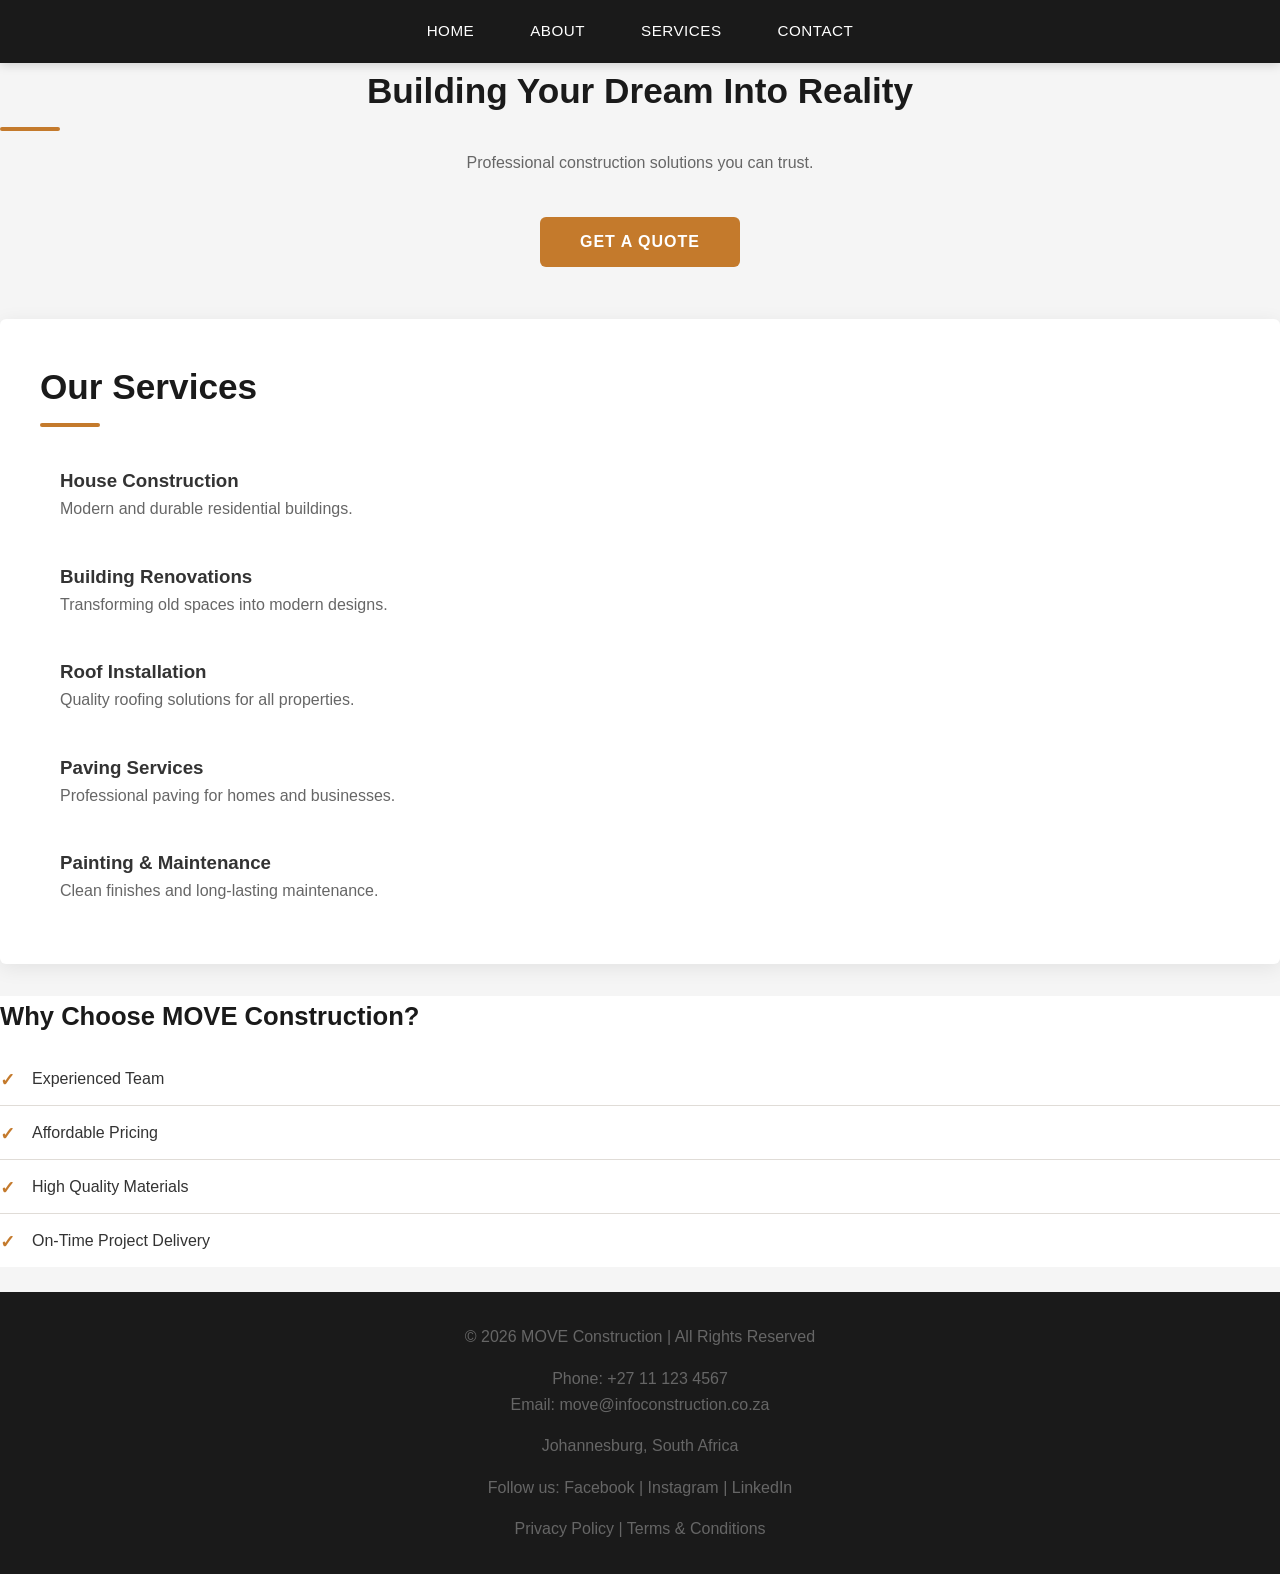
==== services.html @ b83f12c8 "added all the website files via upload" ====
<!DOCTYPE html>
<html lang="en">
<head>
    <meta charset="UTF-8">
    <meta name="viewport" content="width=device-width, initial-scale=1.0">
    <title>Services</title>
    <link href="style.css" rel="stylesheet" />

</head>
<body>

    <nav>
        <a href="index.html">Home</a>
        <a href="about.html">About</a>
        <a href="services.html">Services</a>
        <a href="contact.html">Contact</a>
    </nav>

    <!-- Hero Section -->
    <section class="hero">
        <h1>Building Your Dream Into Reality</h1>
        <p>Professional construction solutions you can trust.</p>
        <br>
        <a href="contact.html">
    <button>Get a Quote</button>
</a>
    </section>
<br>
<br>
    <!-- Services Section -->
    <section class="content">
        <h1>Our Services</h1>

        <div class="services-container">

            <div class="service-card">
                <h3>House Construction</h3>
                <p>Modern and durable residential buildings.</p>
            </div>

            <div class="service-card">
                <h3>Building Renovations</h3>
                <p>Transforming old spaces into modern designs.</p>
            </div>

            <div class="service-card">
                <h3>Roof Installation</h3>
                <p>Quality roofing solutions for all properties.</p>
            </div>

            <div class="service-card">
                <h3>Paving Services</h3>
                <p>Professional paving for homes and businesses.</p>
            </div>

            <div class="service-card">
                <h3>Painting & Maintenance</h3>
                <p>Clean finishes and long-lasting maintenance.</p>
            </div>

        </div>
    </section>

    
    <section class="why-us">
        <h2>Why Choose MOVE Construction?</h2>

        <ul>
            <li>Experienced Team</li>
            <li>Affordable Pricing</li>
            <li>High Quality Materials</li>
            <li>On-Time Project Delivery</li>
        </ul>
    </section>
<br>
    

    <footer>
        <p>© 2026 MOVE Construction | All Rights Reserved</p>

        <p>
             Phone: +27 11 123 4567 <br>
             Email: move@infoconstruction.co.za
        </p>

        <p>
             Johannesburg, South Africa
        </p>

        <p>
            Follow us:
            Facebook | Instagram | LinkedIn
        </p>

        <p>
            Privacy Policy | Terms & Conditions
        </p>
    </footer>

</body>
</html>
---- style.css ----
:root {
  --primary: #c47a2c;
  --primary-dark: #a0601f;
  --dark: #1a1a1a;
  --light: #f8f6f3;
  --white: #ffffff;
  --text: #333333;
  --muted: #666666;
  --border: #e0dcd7;
  --shadow: 0 4px 20px rgba(0,0,0,0.08);
  --radius: 6px;
}

.main-class{ /* the background image on the website*/
  background-image: url("main-page.jpg");
  background-size: cover;
  background-position: center;
  background-repeat: no-repeat;
  background-attachment: fixed;
}

body {
  font-family: 'Segoe UI', Tahoma, Geneva, Verdana, sans-serif;
  line-height: 1.6;
  background-image: url("images/main-page.jpg");
  background-size: cover;
  background-position: center;
  background-repeat: no-repeat;
  background-attachment: fixed;
}

*, *::before, *::after {
  margin: 0;
  padding: 0;
  box-sizing: border-box;
}
html {
  scroll-behavior: smooth;
}

nav {
  background: var(--dark); /*the navbar of the website*/
  padding: 0 2rem;
  display: flex;
  justify-content: center;
  gap: 0.5rem;
  position: sticky;
  top: 0;
  z-index: 100;
  box-shadow: 0 2px 10px rgba(0,0,0,0.15);
}
nav a {
  color: var(--white);
  text-decoration: none;
  padding: 1.2rem 1.5rem;
  font-size: 0.95rem;
  font-weight: 500;
  letter-spacing: 0.5px;
  text-transform: uppercase;
  transition: all 0.3s ease;
  position: relative;
}
nav a:hover,
nav a.active {
  color: var(--primary);
}
nav a::after {
  content: '';
  position: absolute;
  bottom: 0;
  left: 50%;
  width: 0;
  height: 3px;
  background: var(--primary);
  transition: all 0.3s ease;
  transform: translateX(-50%);
}
nav a:hover::after,
nav a.active::after {
  width: 60%;
}

.main-class {
  max-width: 1100px;
  margin: 0 auto;
  padding: 3rem 1.5rem;
}

.content {
  background: var(--white);
  border-radius: var(--radius);
  padding: 2.5rem;
  margin-bottom: 2rem;
  box-shadow: var(--shadow);
}
.content:last-child {
  margin-bottom: 0;
}

.content:first-child { 
  text-align: center;
  padding: 4rem 2rem;
  background: linear-gradient(135deg, var(--dark) 0%, #2d2d2d 100%);
  color: var(--white);
}
.content:first-child h1 {
  font-size: 3rem;
  font-weight: 700;
  margin-bottom: 0.5rem;
  letter-spacing: 1px;
}
.content:first-child p {
  font-size: 1.3rem;
  color: #ccc;
  font-weight: 300;
}

h1 { /* All the headings of the website*/
  font-size: 2.2rem;
  font-weight: 700;
  color: var(--dark);
  margin-bottom: 1.2rem;
  position: relative;
  padding-bottom: 0.75rem;
}
h1::after {
  content: '';
  position: absolute;
  bottom: 0;
  left: 0;
  width: 60px;
  height: 4px;
  background: var(--primary);
  border-radius: 2px;
}
.content:first-child h1::after {
  left: 50%;
  transform: translateX(-50%);
  background: var(--primary);
}
h2 {
  font-size: 1.6rem;
  font-weight: 600;
  color: var(--dark);
  margin-bottom: 1rem;
}

p {
  color: var(--muted);
  margin-bottom: 1rem;
  font-size: 1rem;
}
p:last-child {
  margin-bottom: 0;
}

ul {
  list-style: none;
  padding: 0;
}
ul li {
  padding: 0.85rem 0;
  padding-left: 2rem;
  border-bottom: 1px solid var(--border);
  font-size: 1rem;
  color: var(--text);
  position: relative;
}
ul li:last-child {
  border-bottom: none;
}
ul li::before {
  content: '✓';
  position: absolute;
  left: 0;
  color: var(--primary);
  font-weight: bold;
  font-size: 1.1rem;
}

form {
  display: flex;
  flex-direction: column;
  gap: 1rem;
  max-width: 500px;
 

}
input,
textarea {
  width: 100%;
  padding: 1rem 1.2rem;
  border: 1px solid var(--border);
  border-radius: var(--radius);
  font-family: inherit;
  font-size: 1rem;
  color: var(--text);
  background: var(--light);
  transition: all 0.3s ease;
}
input:focus,
textarea:focus {
  outline: none;
  border-color: var(--primary);
  background: var(--white);
  box-shadow: 0 0 0 3px rgba(196, 122, 44, 0.1);
}
textarea {
  resize: vertical;
  min-height: 120px;
}
button {
  background: var(--primary);
  color: var(--white);
  border: none;
  padding: 1rem 2.5rem;
  font-size: 1rem;
  font-weight: 600;
  text-transform: uppercase;
  letter-spacing: 1px;
  border-radius: var(--radius);
  cursor: pointer;
  transition: all 0.3s ease;
  align-self: flex-start;
}
button:hover {
  background: var(--primary-dark);
  transform: translateY(-2px);
  box-shadow: 0 6px 20px rgba(196, 122, 44, 0.3);
}


footer {
  background: var(--dark);
  color: #999;
  text-align: center;
  padding: 2rem;
  font-size: 0.9rem;
}
/* This the Responsive design*/
@media (max-width: 768px) {
  nav {
    flex-wrap: wrap;
    padding: 0 1rem;
  }
  nav a {
    padding: 1rem 0.8rem;
    font-size: 0.85rem;
  }
  .main-class {
    padding: 2rem 1rem;
  }
  .content {
    padding: 1.8rem;
  }
  .content:first-child {
    padding: 3rem 1.5rem;
  }
  .content:first-child h1 {
    font-size: 2rem;
  }
  .content:first-child p {
    font-size: 1.1rem;
  }
  h1 {
    font-size: 1.7rem;
  }
  button {
    width: 100%;
    align-self: stretch;
  }
}
@media (max-width: 480px) {
  nav {
    gap: 0;
  }
  nav a {
    padding: 0.9rem 0.6rem;
    font-size: 0.8rem;
    letter-spacing: 0;
  }
  .content:first-child h1 {
    font-size: 1.6rem;
  }
  h1 {
    font-size: 1.5rem;
  }}

  .service-card { /* this is the start of the service page*/
    background: white;
    padding: 20px;
    border-radius: 10px;
    transition: 0.3s;
}

.service-card:hover {
    transform: scale(1.05);
    box-shadow: 0 0 15px gray;
}

.hero{ 
text-align: center;
}
.why-us{
    background: white;
}

/* this is the start of the about page */
body {
    margin: 0;
    font-family: Arial, sans-serif;
    background-color: #f5f5f5;
    color: #333;
    background-image: url("images/main-page.jpg");
}


.about-section {
    padding: 60px 10%;
    text-align: center;
    background: white;
}


.about-section h1 {
    font-size: 42px;
    color: #222;
    margin-bottom: 20px;
    position: relative;
}

.about-section h1::after {
    content: "";
    width: 80px;
    height: 4px;
    background-color: orange;
    display: block;
    margin: 10px auto;
    border-radius: 2px;
}


.about-section p {
    font-size: 18px;
    line-height: 1.8;
    max-width: 900px;
    margin: 15px auto;
    color: #555;
}


.about-box {
    background: #ffffff;
    padding: 35px;
    margin-top: 40px;
    border-radius: 12px;
    box-shadow: 0 5px 15px rgba(0,0,0,0.1);
    transition: 0.3s;
}

.about-box:hover {
    transform: translateY(-5px);
}

.mission-vision {
    display: flex;
    gap: 30px;
    justify-content: center;
    margin-top: 50px;
    flex-wrap: wrap;
}

.card {
    background: white;
    padding: 30px;
    width: 320px;
    border-radius: 12px;
    box-shadow: 0 5px 15px rgba(0,0,0,0.1);
    transition: 0.3s;
}

.card:hover {
    transform: scale(1.03);
}

.card h2 {
    color:#c47a2c;
    margin-bottom: 15px;
}


.stats {
    display: flex;
    justify-content: center;
    gap: 30px;
    margin-top: 60px;
    flex-wrap: wrap;
}

.stat-box {
    background: #c47a2c;
    color: white;
    width: 220px;
    padding: 30px 20px;
    border-radius: 12px;
    box-shadow: 0 5px 15px rgba(0,0,0,0.15);
    transition: 0.3s;
}

.stat-box:hover {
    transform: translateY(-8px);
}

.stat-box h2 {
    font-size: 42px;
    margin: 0;
}

.stat-box p {
    color: white;
    margin-top: 10px;
    font-size: 18px;
}

/* Responsive Design */
@media (max-width: 768px) {

    .about-section {
        padding: 40px 5%;
    }

    .about-section h1 {
        font-size: 32px;
    }

    .card,
    .stat-box {
        width: 100%;
        max-width: 350px;
    }

    .mission-vision,
    .stats {
        flex-direction: column;
        align-items: center;
    }
}
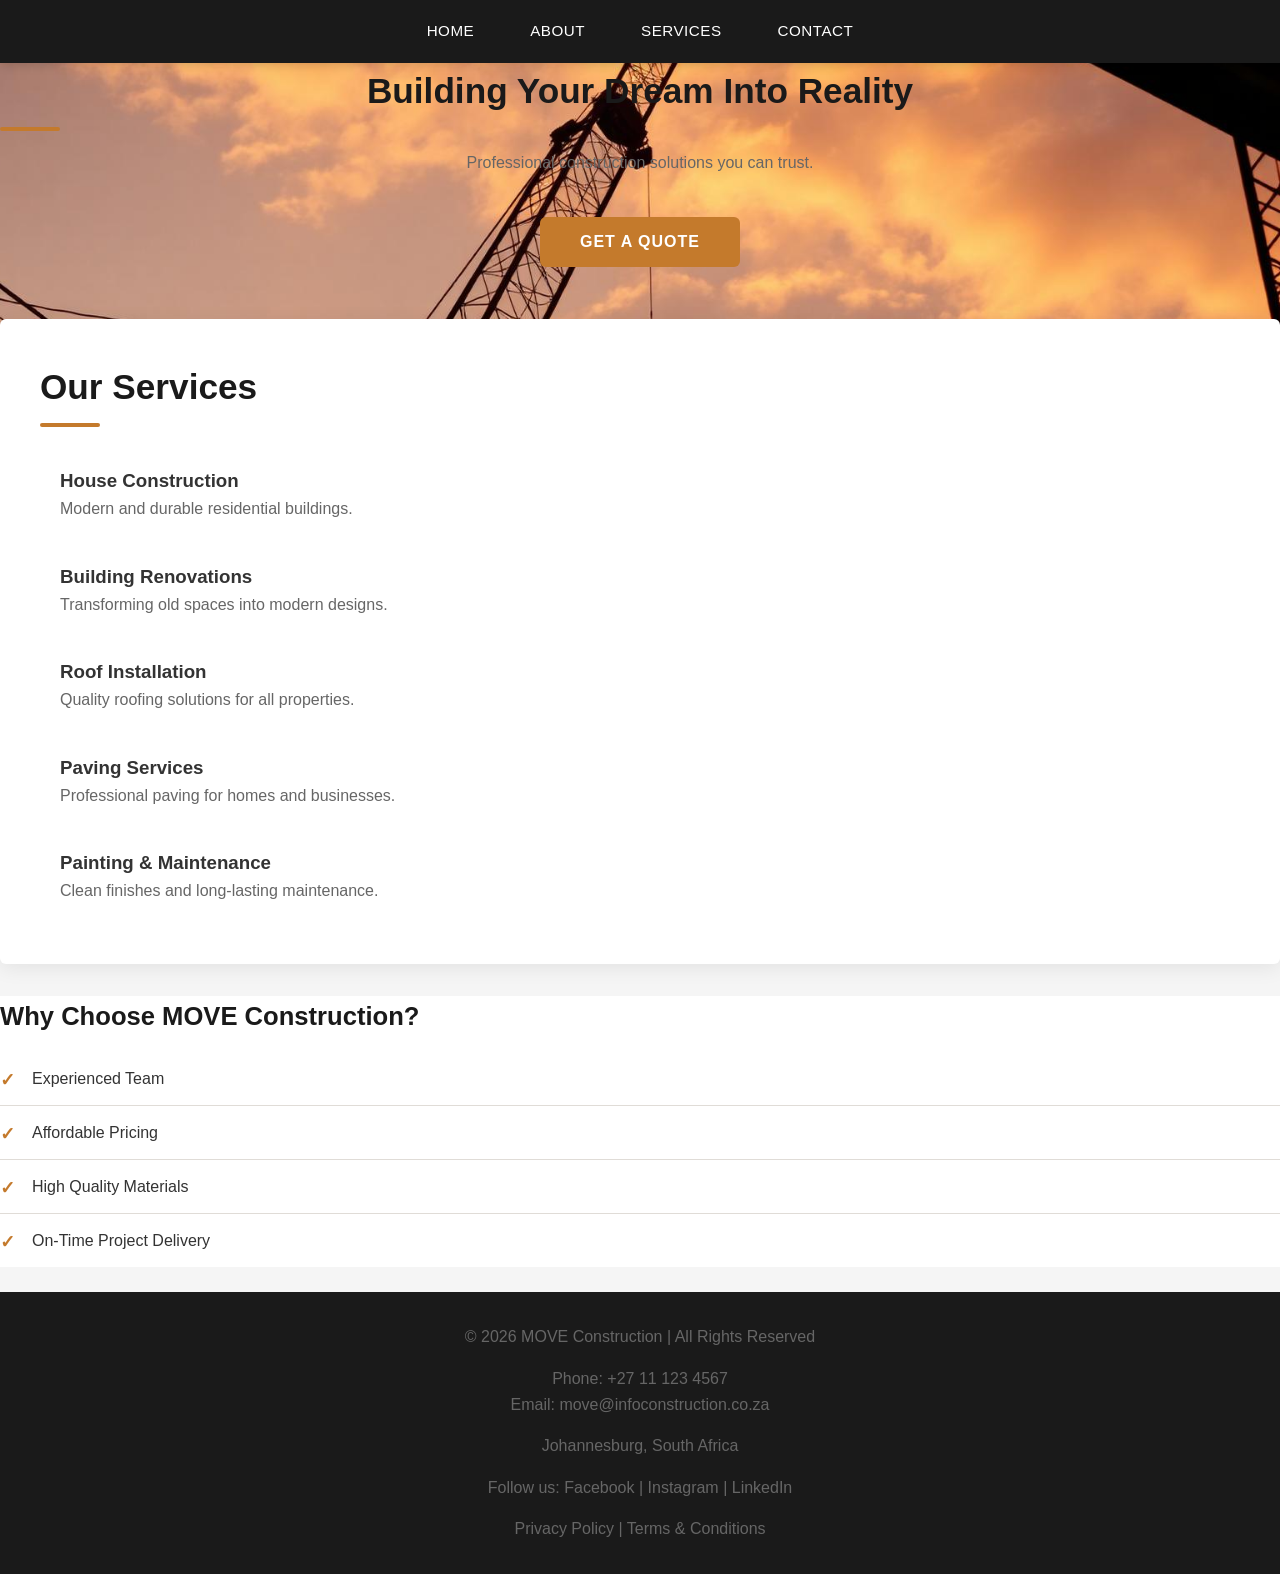
==== commit 84c7eaaa: "removed the comments" ====
--- a/services.html
+++ b/services.html
@@ -27,7 +27,7 @@
     </section>
 <br>
 <br>
-    <!-- Services Section -->
+    
     <section class="content">
         <h1>Our Services</h1>
 
--- a/style.css
+++ b/style.css
@@ -11,8 +11,8 @@
   --radius: 6px;
 }
 
-.main-class{ /* the background image on the website*/
-  background-image: url("main-page.jpg");
+.main-class{ 
+  background-image: url("images/main-page.jpg");
   background-size: cover;
   background-position: center;
   background-repeat: no-repeat;
